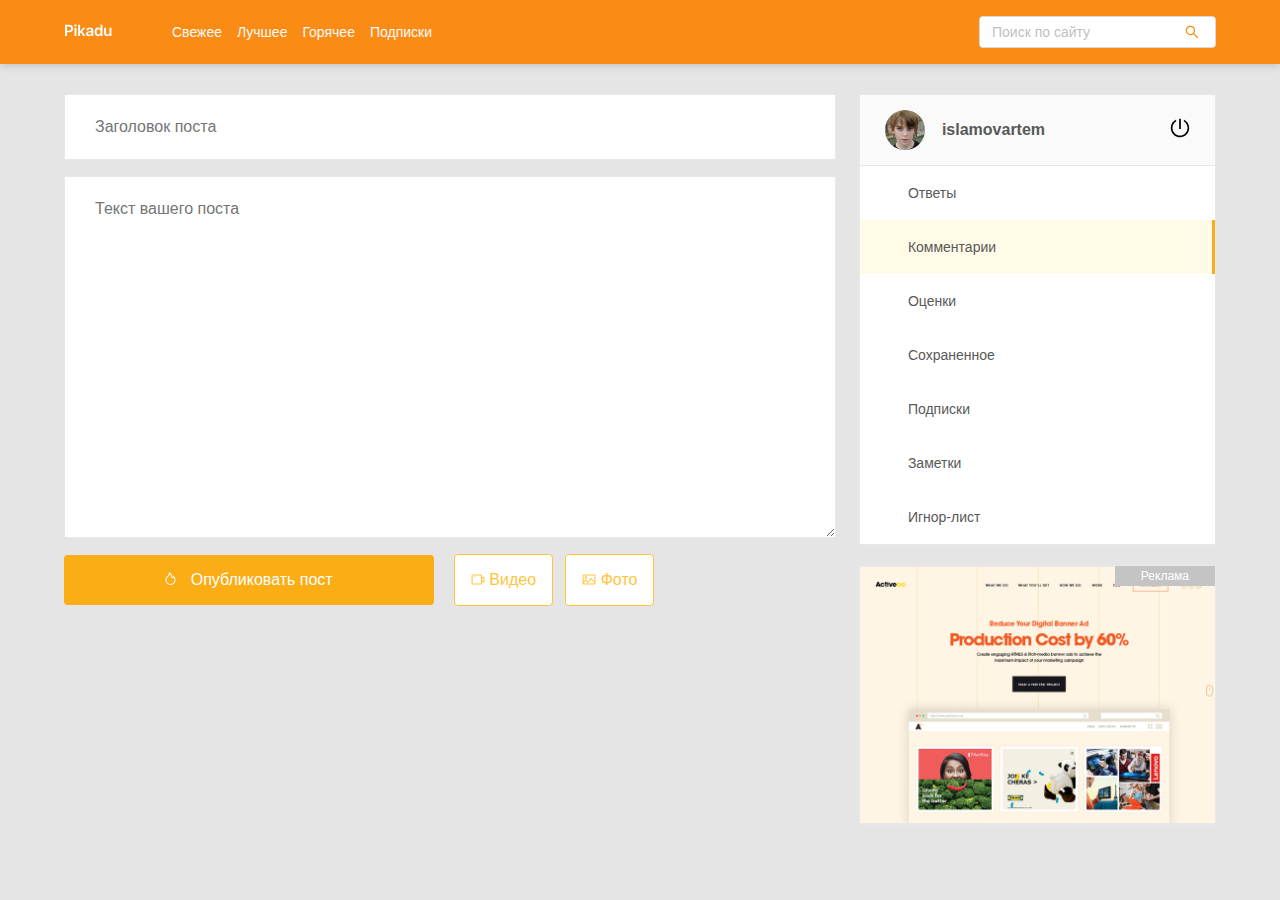
==== new-post.html @ 36a0370e "init:  start project" ====
<!DOCTYPE html>
<html lang="ru">
<head>
  <meta charset="UTF-8">
  <meta name="viewport" content="width=device-width, initial-scale=1.0">
  <!-- Выводим заголовок -->
  <title>Pikadu — Новый пост</title>
  <!-- Подключаем normalize -->
  <link rel="stylesheet" href="css/normalize.css">
  <!-- Подключаем стили -->
  <link rel="stylesheet" href="css/style.css">
</head>
<body>
  <!-- Создаем шапку сайта -->
  <header class="header">
    <div class="header-wrapper">
      <a href="/" class="header-logo">
        <img class="header-logo-image" src="img/logo.svg" alt="logo: Pikadu">
      </a>
      <nav class="header-nav">
        <ul class="header-menu">
          <li class="header-menu-item"><a href="#" class="header-menu-link">Свежее</a></li>
          <li class="header-menu-item"><a href="#" class="header-menu-link">Лучшее</a></li>
          <li class="header-menu-item"><a href="#" class="header-menu-link">Горячее</a></li>
          <li class="header-menu-item"><a href="#" class="header-menu-link">Подписки</a></li>
        </ul>
        
      </nav>
      <!-- /.header-nav -->
      <div class="input-group search">
        <input type="search" class="search-input" placeholder="Поиск по сайту">
        <button class="search-button">
          <img src="img/search.svg" alt="icon: search" class="search-icon">
        </button>
      </div>
      <!-- /.input-group -->
      <a href="#" class="menu-toggle" id="menu-toggle">
        <span></span>
        <span></span>
        <span></span>
      </a>
    </div>
    <!-- /.header-wrapper -->
  </header>

  <div class="content">
    <main class="posts">
    <form action="#" class="add-post">
      <input type="text" name="post-title" class="add-title" placeholder="Заголовок поста">
      <textarea name="post-text" id="text" class="add-text" placeholder="Текст вашего поста"></textarea>
      <div class="add-buttons">
        <button type="submit" class="button add-button">
          <svg class="icon icon-fire">
            <use xlink:href="img/icons.svg#fire"></use>
          </svg>
          Опубликовать пост
        </button>
        <button class="button button-outline">
          <svg class="icon icon-video">
            <use xlink:href="img/icons.svg#video"></use>
          </svg>
          Видео
        </button>
        <button class="button button-outline">
          <svg class="icon icon-photo">
            <use xlink:href="img/icons.svg#photo"></use>
          </svg>
          Фото
        </button>
      </div>
    </form>
    </main>
    <!-- /.posts -->
    <aside class="sidebar">
      <div class="user">
        <a href="#" class="user-info">
          <img width="40" height="40" src="img/avatar.jpeg" alt="photo: user" class="user-avatar">
          <span class="user-name">islamovartem</span>
        </a>
        <!-- /.user-info -->
        <a href="#" class="exit">
          <svg class="icon icon-exit">
            <use xlink:href="img/icons.svg#exit"></use>
          </svg>
        </a>
        <!-- /.exit -->
      </div>
      <!-- /.user -->
      <nav class="sidebar-nav">
        <ul class="sidebar-menu">
          <li class="sidebar-menu-item">
            <a href="#" class="sidebar-menu-link">Ответы</a>
          </li>
          <li class="sidebar-menu-item">
            <a href="#" class="sidebar-menu-link active">Комментарии</a>
          </li>
          <li class="sidebar-menu-item">
            <a href="#" class="sidebar-menu-link">Оценки</a>
          </li>
          <li class="sidebar-menu-item">
            <a href="#" class="sidebar-menu-link">Сохраненное </a>
          </li>
          <li class="sidebar-menu-item">
            <a href="#" class="sidebar-menu-link">Подписки</a>
          </li>
          <li class="sidebar-menu-item">
            <a href="#" class="sidebar-menu-link">Заметки</a>
          </li>
          <li class="sidebar-menu-item">
            <a href="#" class="sidebar-menu-link">Игнор-лист</a>
          </li>
        </ul>
      </nav>
      <a href="#" class="ad"></a>
    </aside>
    <!-- /.sidebar -->
  </div>
  <!-- /.content -->
  <script src="js/main.js"></script>
</body>
</html>
---- css/style.css ----
* {
  box-sizing: border-box;
}
body {
  font-family: sans-serif;
  background: #e5e5e5;
}
.header {
  background: #fa8c16;
  padding-top: 16px;
  padding-bottom: 16px;
  box-shadow: 0px 2px 8px rgba(0, 0, 0, 0.15);
  margin-bottom: 30px;
}
.header-wrapper {
  max-width: 1200px;
  width: 90%;
  margin: auto;
  display: flex;
  justify-content: space-between;
  align-items: center;
}
.header-nav {
  margin-left: 60px;
  margin-right: auto;
}
.header-menu {
  display: flex;
  list-style: none;
  padding: 0;
  margin: 0;
}
.header-menu-link {
  text-decoration: none;
  color: #fafafa;
  margin-right: 15px;
  font-size: 14px;
  line-height: 22px;
}
.input-group {
  max-width: 237px;
  width: 60%;
  height: 32px;
  position: relative;
  background: #ffffff;
  border-radius: 4px;
  overflow: hidden;
  border: 1px solid #d9d9d9;
}
.search-input {
  width: 80%;
  height: 100%;
  border: none;
  font-size: 14px;
  line-height: 22px;
  padding-left: 12px;
}
.search-button {
  height: 100%;
  width: 20%;
  border: none;
  background-color: #fff;
  position: absolute;
  right: 0;
  top: 0;
  cursor: pointer;
  display: flex;
  align-items: center;
  justify-content: center;
}
.search-input::-moz-placeholder {
  color: #bfbfbf;
}
.search-input::-webkit-input-placeholder {
  color: #bfbfbf;
}
.search-input:-ms-input-placeholder {
  color: #bfbfbf;
}
.search-input::-ms-input-placeholder {
  color: #bfbfbf;
}
.search-input::placeholder {
  color: #bfbfbf;
}
.menu-toggle {
  display: none;
}
.content {
  max-width: 1200px;
  width: 90%;
  margin: auto;
  display: flex;
  align-items: flex-start;
  justify-content: space-between;
}
.posts {
  width: 67%;
}
.post {
  background-color: #fff;
  border: 1px solid #e8e8e8;
  margin-bottom: 30px;
}
.post-body {
  padding-top: 35px;
  padding-left: 35px;
  padding-right: 35px;
  padding-bottom: 0;
}
.post-title {
  margin-top: 0;
  margin-bottom: 19px;
  font-weight: 600;
  font-size: 16px;
  line-height: 24px;
}
.post-text {
  color: #262626;
  font-weight: normal;
  font-size: 14px;
  line-height: 22px;
}
.tags {
  margin-bottom: 22px;
}
.tag {
  color: #bfbfbf;
  font-size: 14px;
  line-height: 22px;
  margin-right: 10px;
  text-decoration: none;
}
.post-footer {
  border-top: 1px solid #e8e8e8;
  background: #fafafa;
  display: flex;
  justify-content: space-between;
  padding-left: 35px;
  padding-right: 35px;
  padding-top: 13px;
  padding-bottom: 13px;
}
.post-buttons {
  display: flex;
  align-items: center;
}
.post-button .icon {
  fill: #8c8c8c;
}
.icon-like,
.icon-comment {
  margin-right: 6px;
}
.post-button {
  background-color: transparent;
  border: none;
  color: #8c8c8c;
  display: flex;
  align-items: center;
  font-size: 14px;
  line-height: 22px;
  margin-right: 19px;
  cursor: pointer;
}
.post-author {
  display: flex;
  align-items: center;
  text-align: right;
}
.author-avatar {
  width: 34px;
  height: 34px;
  margin-left: 9px;
  border-radius: 4px;
}
.author-username {
  display: block;
  color: #8c8c8c;
  font-size: 12px;
  line-height: 20px;
  text-decoration: none;
}
.post-time {
  color: #bfbfbf;
  font-size: 12px;
  line-height: 20px;
}

.sidebar {
  width: 31%;
}
.user {
  background-color: #fafafa;
  border: 1px solid #e8e8e8;
  padding: 15px 25px;
  display: flex;
  align-items: center;
  justify-content: space-between;
}
.user-info {
  display: flex;
  align-items: center;
  text-decoration: none;
}
.user-avatar {
  border-radius: 50%;
  margin-right: 17px;
}
.user-name {
  font-weight: 600;
  font-size: 16px;
  line-height: 24px;
  color: #595959;
}
.icon-exit {
  width: 20px;
  height: 20px;
  fill: #000;
}
.sidebar-nav {
  background-color: #fff;
}
.sidebar-menu {
  margin: 0;
  border: 1px solid #e8e8e8;
  border-top: none;
  list-style-type: none;
  padding: 0;
}
.sidebar-menu-link {
  text-decoration: none;
  font-size: 14px;
  line-height: 22px;
  color: #595959;
  padding: 16px 48px;
  display: inline-block;
  width: 100%;
  background-color: #fff;
}
.sidebar-menu-link:hover {
  background-color: #fffbe6;
}
.sidebar-menu-link.active {
  background-color: #fffbe6;
  border-right: 3px solid #faad14;
}
.button {
  background: #faad14;
  border-radius: 4px;
  border: none;
  text-decoration: none;
  color: #ffffff;
  font-weight: normal;
  font-size: 16px;
  line-height: 24px;
  padding: 13px;
  cursor: pointer;
}
.button-outline {
  background: #ffffff;
  border: 1px solid #ffc53d;
  border-radius: 4px;
  color: #ffc53d;
  padding-left: 16px;
  padding-right: 16px;
  cursor: pointer;
}
.button-outline .icon {
  width: 14px;
  height: 11px;
  fill: #ffc53d;
}
.button-new-post {
  display: flex;
  align-items: center;
  justify-content: center;
  width: 100%;
  margin-top: 20px;
}
.icon-fire {
  fill: #fff;
  width: 11px;
  height: 13px;
  margin-right: 10px;
}
.card {
  background: #ffffff;
  border: 1px solid #e8e8e8;
  margin-top: 20px;
}
.card-header {
  background: #fafafa;
  border-bottom: 1px solid #e8e8e8;
  padding: 23px 25px;
}
.card-title {
  margin: 0;
  font-weight: 600;
  font-size: 16px;
  line-height: 24px;
  color: #595959;
}
.card-body {
  padding: 22px 40px 20px 25px;
}
.card-body-title {
  text-decoration: none;
  margin: 0 0 10px;
  font-weight: 600;
  font-size: 16px;
  line-height: 24px;
  color: #d48806;
}
.card-text {
  font-size: 14px;
  line-height: 22px;
  color: #262626;
  margin: 10px 0;
}
.ad {
  display: block;
  background-color: #fff;
  background-image: url("../img/promo.jpg");
  background-repeat: no-repeat;
  background-position: center center;
  background-size: cover;
  width: 100%;
  height: 260px;
  border: 1px solid #e8e8e8;
  margin-top: 20px;
  position: relative;
}
.ad::before {
  content: "Реклама";
  position: absolute;
  right: 0;
  top: 0;
  background: #c4c4c4;
  padding-left: 26px;
  padding-right: 26px;
  font-size: 12px;
  line-height: 20px;
  text-align: center;
  color: #ffffff;
}
.add-post {
  display: flex;
  flex-direction: column;
}
.add-title,
.add-text {
  background: #ffffff;
  border: 1px solid #e8e8e8;
  padding: 23px 30px;
  margin-bottom: 16px;
}
.add-text {
  min-height: 362px;
}
.add-button {
  width: 100%;
  max-width: 370px;
  margin-right: 2%;
}
.add-post .button-outline {
  margin-right: 1%;
}
@media (max-width: 990px) {
  .menu-toggle {
    display: flex;
    flex-direction: column;
    justify-content: space-between;
    width: 30px;
    height: 20px;
    margin-left: 12px;
  }
  .menu-toggle span {
    height: 2px;
    width: 100%;
    background-color: #fff;
  }
  .header {
    position: fixed;
    z-index: 100;
    left: 0;
    top: 0;
    right: 0;
    width: 100%;
  }
  .content {
    margin-top: 94px;
    margin-bottom: 60px;
  }
  .sidebar {
    position: fixed;
    z-index: 101;
    top: 64px;
    right: 0;
    bottom: 0;
    height: calc(100% - 64px);
    max-width: 320px;
    width: 100%;
    background-color: #fff;
    box-shadow: 1px 1px 10px rgba(0, 0, 0, 0.15);
    padding: 30px;
    transform: translateX(100%);
    transition: transform 0.2s;
    overflow-y: auto;
  }
  .sidebar.visible {
    transform: translateX(0);
  }
  .posts {
    width: 100%;
  }
  .header-nav {
    display: none;
  }
  .header-menu {
    width: 90%;
    margin: auto;
  }
}
@media (max-width: 676px) {
  .add-buttons {
    display: flex;
    flex-direction: column;
  }
  .add-button {
    width: 100%;
    max-width: 100%;
  }
  .add-post .button-outline {
    margin-right: 0;
    margin-top: 10px;
  }
}
@media (max-width: 576px) {
  .post-footer {
    flex-direction: column;
  }
  .post-author {
    margin-top: 15px;
  }
  .author-avatar {
    margin-left: 0;
    margin-right: 10px;
  }
  .author-about {
    order: 2;
    text-align: left;
  }

  .add-button {
    width: 100%;
  }
}
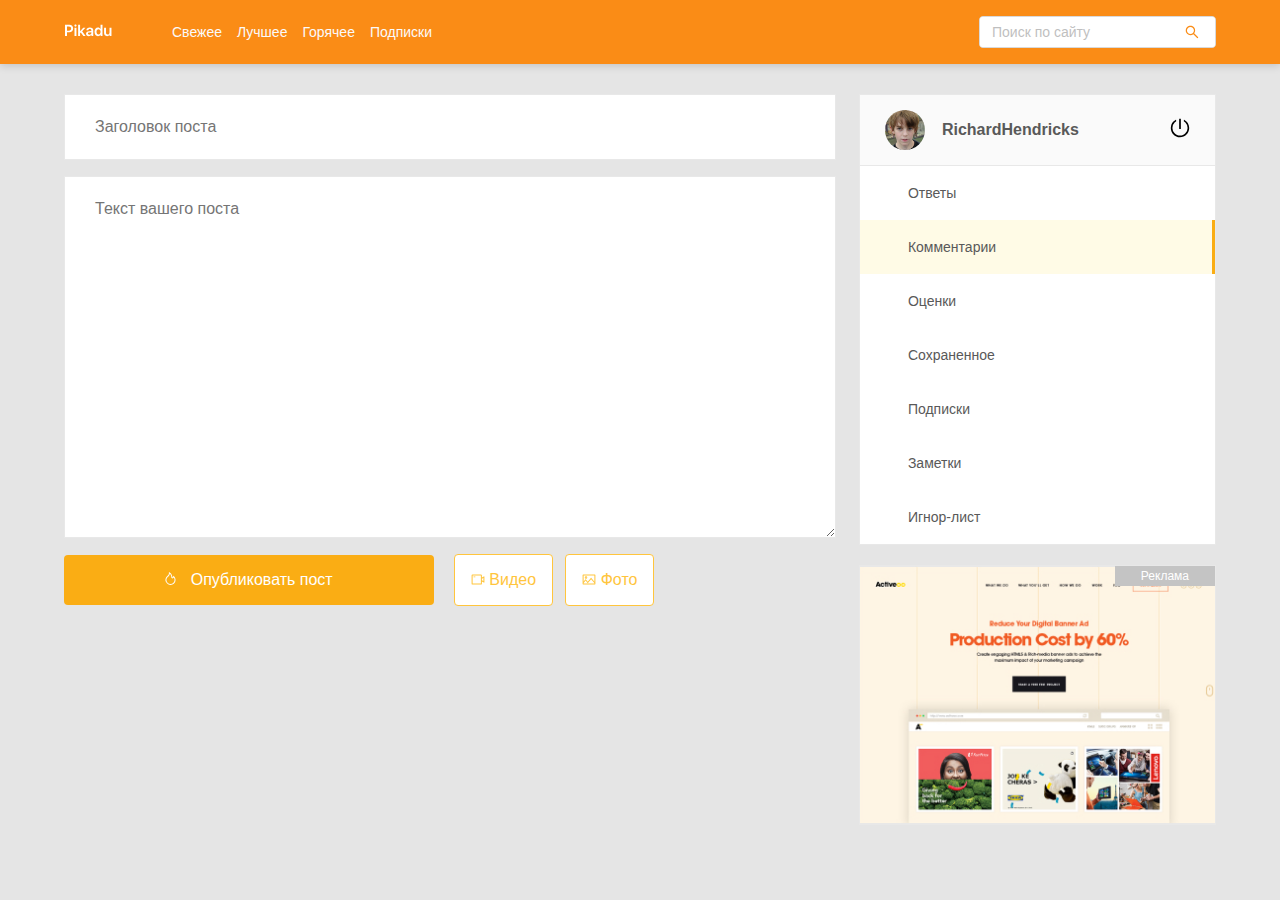
==== commit 95f0741f: "fix names" ====
--- a/new-post.html
+++ b/new-post.html
@@ -4,7 +4,7 @@
   <meta charset="UTF-8">
   <meta name="viewport" content="width=device-width, initial-scale=1.0">
   <!-- Выводим заголовок -->
-  <title>Pikadu — Новый пост</title>
+  <title>Lifehacker — Новый пост</title>
   <!-- Подключаем normalize -->
   <link rel="stylesheet" href="css/normalize.css">
   <!-- Подключаем стили -->
@@ -15,7 +15,7 @@
   <header class="header">
     <div class="header-wrapper">
       <a href="/" class="header-logo">
-        <img class="header-logo-image" src="img/logo.svg" alt="logo: Pikadu">
+        <img class="header-logo-image" src="img/logo.svg" alt="logo: Lifehacker">
       </a>
       <nav class="header-nav">
         <ul class="header-menu">
@@ -75,7 +75,7 @@
       <div class="user">
         <a href="#" class="user-info">
           <img width="40" height="40" src="img/avatar.jpeg" alt="photo: user" class="user-avatar">
-          <span class="user-name">islamovartem</span>
+          <span class="user-name">RichardHendricks</span>
         </a>
         <!-- /.user-info -->
         <a href="#" class="exit">
